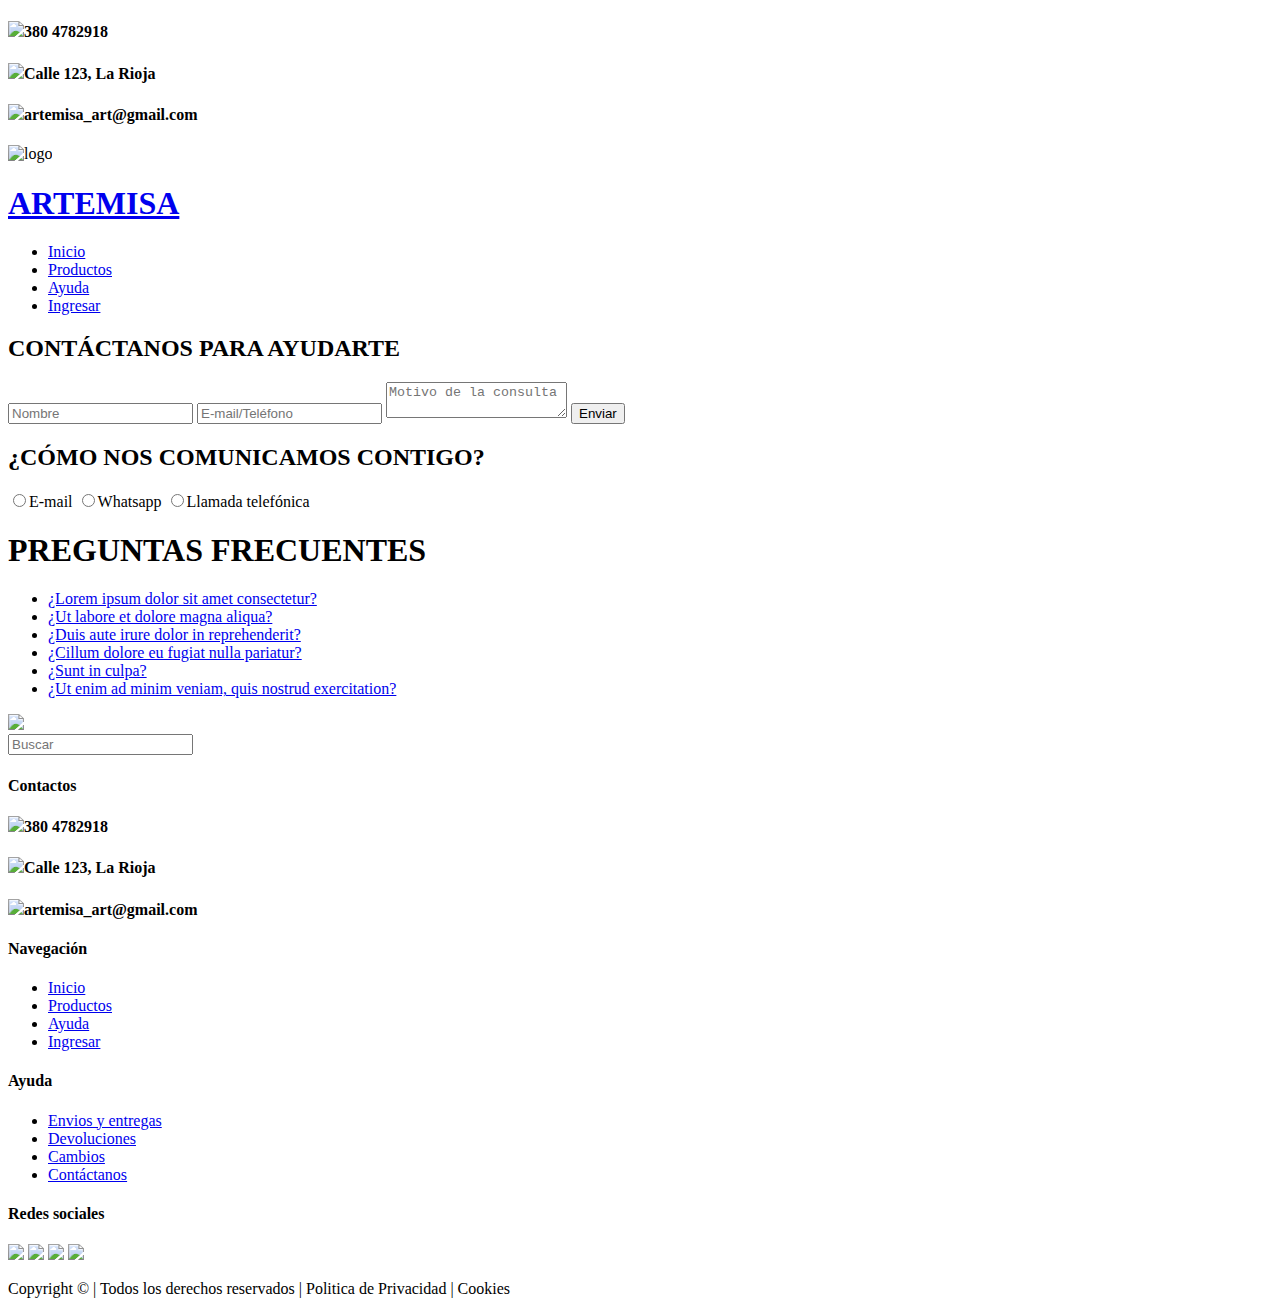
==== Ayuda.html @ eb626da2 "Páginas" ====
<!DOCTYPE html>
<html>
	<head>
		<meta charset="utf-8">
		<meta name="viewport" content="width=device-width, initial-scale=1">
		<meta name="author" content="Valda Ariana-Castillo Oriana">
		<link rel="stylesheet" type="text/css" href="estilos.css"> 
		<title>Artemisa | Ayuda </title>
	</head>
	<body>
		<header class="cabecera">
			<div id="contactos">
				<div class="contacto"><h4><img src="icons/phone.png">380 4782918</h4></div>
				<div class="contacto"><h4><img src="icons/location.png">Calle 123, La Rioja</h4></div>
				<div class="contacto"><h4><img src="icons/email.png">artemisa_art@gmail.com</h4></div>
			</div>
			<div id="logo">
				<img src="img/logo.png" alt="logo">
				<a href="index.html"><h1>ARTEMISA</h1></a>
			</div>
			<nav>
				<ul>
					<li ><a href="index.html">Inicio</a></li>
					<li><a href="Productos.html">Productos</a></li>
					<li class="seleccionado"><a href="Ayuda.html">Ayuda</a></li>
					<li><a href="Ingresar.html">Ingresar</a></li>
				</ul>
			</nav>	
		</header>
		<section id="fondo_form">
			<section id="formularios">
				<div id="form1">
					<form method="get">
						<h2>CONTÁCTANOS PARA AYUDARTE</h2>
						<input type="text" name="nombre" required="required" placeholder="Nombre">
						<input type="text" name="emailocel" required="required" placeholder="E-mail/Teléfono">
						<textarea name="motivo" required="required" placeholder="Motivo de la consulta"></textarea>
						<input type="submit" name="enviar" value="Enviar">
					</form>
				</div>
				<div id="form2">
					<form method="get">
					   <h2>¿CÓMO NOS COMUNICAMOS CONTIGO?</h2>
					   <label>
					     <input type="radio" name="contacto" value="E-mail">E-mail
					   </label>
					   <label>
					     <input type="radio" name="contacto" value="Whatsapp">Whatsapp
					   </label>
					   <label>
					     <input type="radio" name="contacto" value="Llamada telefónica">Llamada telefónica
					   </label>
					</form>
				</div>
			</section>
			<section id="preguntas_frecuentes">
				<h1>PREGUNTAS FRECUENTES</h1>
				<div id="preguntas">
					<ul>
						<li><a href="#">¿Lorem ipsum dolor sit amet consectetur?</a></li>
						<li><a href="#">¿Ut labore et dolore magna aliqua?</a></li>
						<li><a href="#">¿Duis aute irure dolor in reprehenderit?</a></li>
						<li><a href="#">¿Cillum dolore eu fugiat nulla pariatur?</a></li>
						<li><a href="#">¿Sunt in culpa?</a></li>
						<li><a href="#">¿Ut enim ad minim veniam,
						quis nostrud exercitation?</a></li>
					</ul>
					<div id="buscador">
						<img src="img/logoblanco.png">
						<form method="get">
							<input type="text" name="buscador" placeholder="Buscar">
						</form>
					</div>
				</div>	
			</section>
		</section>
			<footer>
			<div id="contenedor_footer">
				<div id="contactos2">
					<div class="titulo"><h4>Contactos</h4></div>
					<div class="contacto2"><h4><img src="icons/phone.png">380 4782918</h4></div>
					<div class="contacto2"><h4><img src="icons/location.png">Calle 123, La Rioja</h4></div>
					<div class="contacto2"><h4><img src="icons/email.png">artemisa_art@gmail.com</h4></div>
				</div>
				<div id="navegacion">
					<div class="titulo"><h4>Navegación</h4></div>
					<div class="menu_footer">
						<ul>
							<li><a href="index.html" class="nav_footer">Inicio</a></li>
							<li><a href="Productos.html" class="nav_footer">Productos</a></li>
							<li><a href="Ayuda.html" class="nav_footer">Ayuda</a></li>
							<li><a href="Ingresar.html" class="nav_footer">Ingresar</a></li>
						</ul>
					</div>
				</div>
				<div id="ayuda">
					<div class="titulo"><h4>Ayuda</h4></div>
					<div class="dudas">
						<ul>
							<li><a href="#" class="duda">Envios y entregas</a></li>
							<li><a href="#" class="duda">Devoluciones</a></li>
							<li><a href="#" class="duda">Cambios</a></li>
							<li><a href="#" class="duda">Contáctanos</a></li>
						</ul>
					</div>
				</div>
				<div id="redes">
					<div class="titulo"><h4>Redes sociales</h4></div>
					<div class="iconos">
						<img src="icons/instagram.png">
						<img src="icons/facebook.png">
						<img src="icons/twitter.png">
						<img src="icons/pinterest.png">
					</div>
				</div>
			</div>
			<div id="copyright">
					<p>Copyright © | Todos los derechos reservados | Politica de Privacidad | Cookies</p>
				</div>
		</footer>
	</body>
</html>
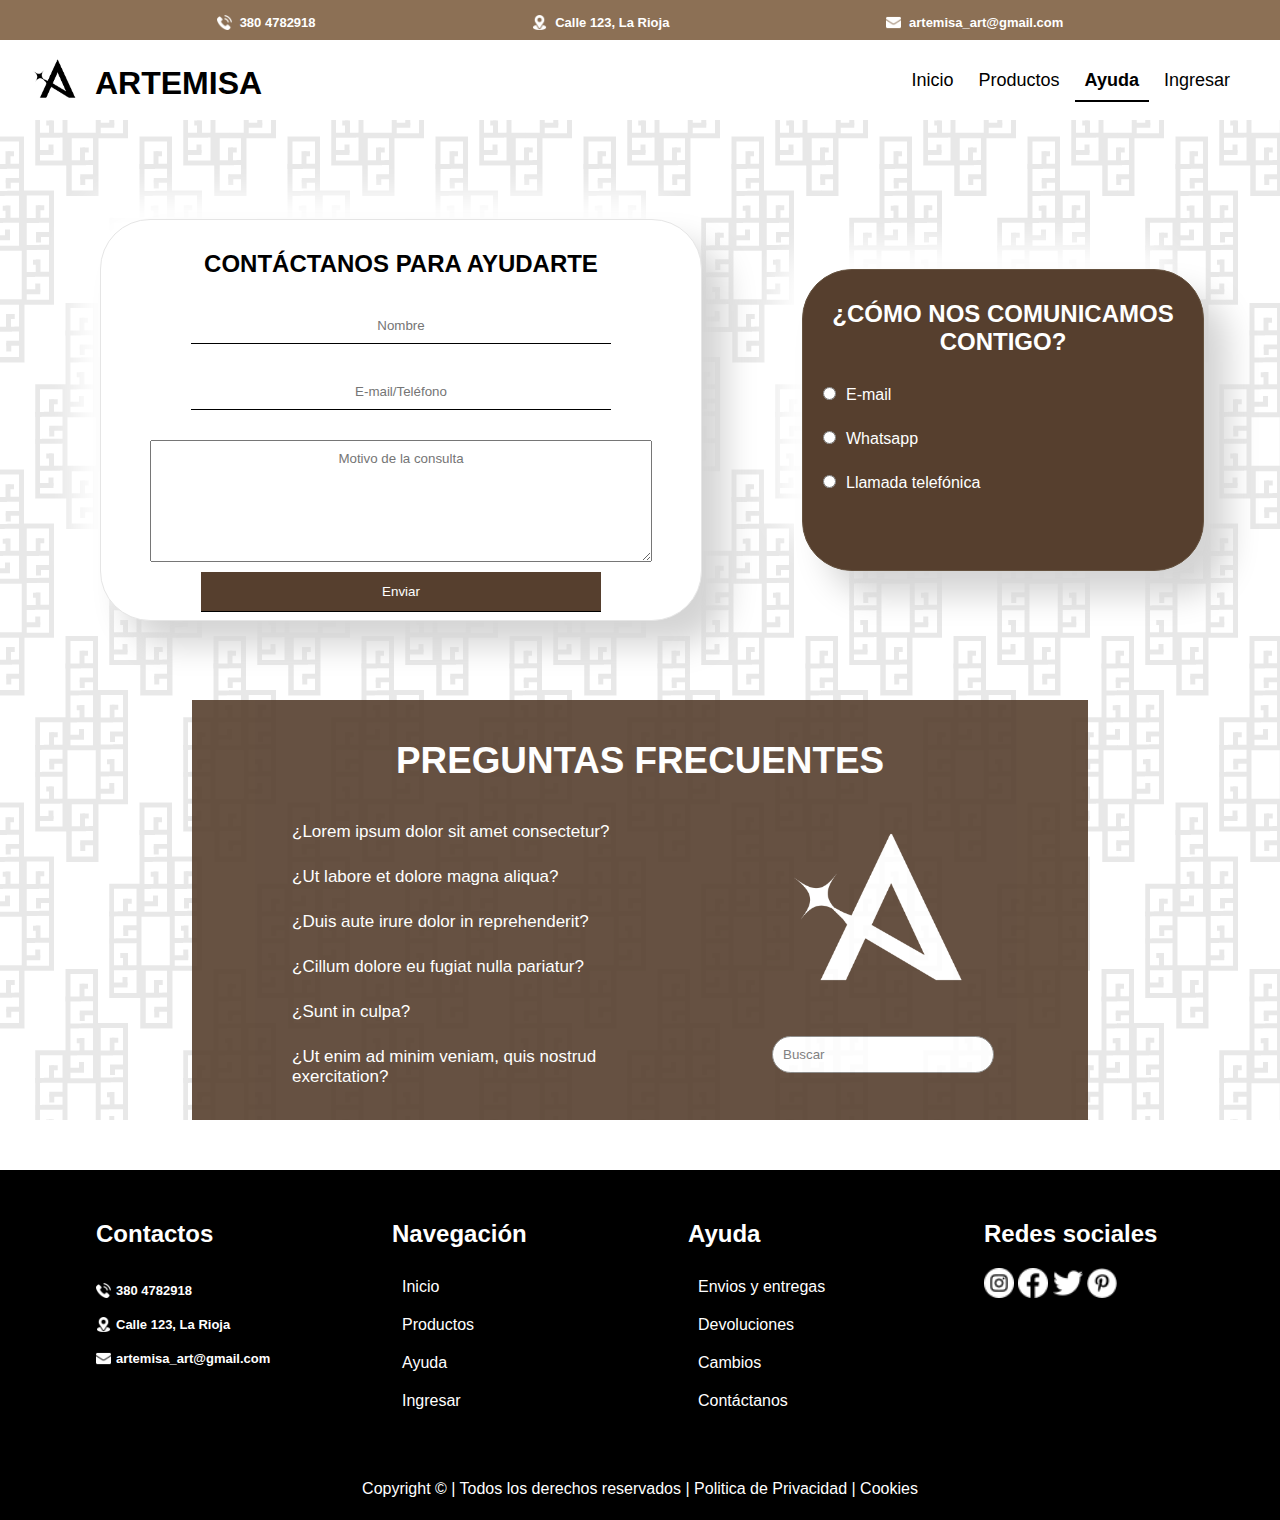
==== commit d45c0092: "logo correction" ====
--- a/Ayuda.html
+++ b/Ayuda.html
@@ -15,7 +15,7 @@
 				<div class="contacto"><h4><img src="icons/email.png">artemisa_art@gmail.com</h4></div>
 			</div>
 			<div id="logo">
-				<img src="img/logo.png" alt="logo">
+				<img src="img/Logo.png" alt="logo">
 				<a href="index.html"><h1>ARTEMISA</h1></a>
 			</div>
 			<nav>
--- a/estilos.css
+++ b/estilos.css
@@ -0,0 +1,804 @@
+*{margin: 0;padding: 0}
+body{
+	font-family: helvetica;
+}
+/*HAEDER*/
+.cabecera{
+	height: 70px;
+}
+#contactos{
+	height: 40px;
+	display: flex;
+	justify-content: space-evenly;
+	background-color: #8c7055;
+}
+.contacto h4{
+	font-size: 13px;
+	color: white;
+	padding-top: 15px;
+	display: inline-flex;
+	align-items: center;
+}
+.contacto img{
+	width: 15px;
+	padding-right: 8px;
+	vertical-align: middle;
+}
+#logo{
+	float: left;
+	display: flex;
+}
+#logo img{
+	padding-top: 8px;
+	width: 50px;
+	padding-left: 30px;
+}
+#logo h1{
+	padding-top: 25px;
+	padding-left: 15px;
+	color: black;
+}
+#logo a{
+	text-decoration:none;
+}
+nav{
+	float: right;
+	height: 60px;
+	font-size: 18px;
+	margin-right: 30px;
+}
+ul{
+	list-style: none;
+	padding: 10px;
+	margin-top: 20px;
+}
+li{
+	display: inline;
+	padding: 10px;	
+}
+li a{
+	text-decoration: none; 
+	color: black;
+}
+li a:hover{color: #563F2E}
+
+.seleccionado{
+	font-weight: bold;
+	border-bottom: 2px solid black;
+}
+/*PÁGINA DE INICIO*/
+
+/*BANNER 1*/
+
+#banner1{
+	height: 300px;
+	background-image: url(img/oferta1-01.jpeg);
+	margin-top: 20px;
+}
+#banner1 img{
+	height: 100%;
+	object-fit: cover;
+}
+.texto{
+	width: 300px;
+	padding-left: 100px;
+	padding-top: 45px;
+}
+#banner1 h1{
+	font-size: 4em;
+	margin-bottom: 10px;
+	color: white;
+}
+#banner1 h2{margin-bottom: 20px; color:#3B2B20}
+#banner1 p{
+	font-weight: bold;
+	color: #282827;
+}
+/*CATEGORIAS*/
+#categorias{
+	height: 80px;
+	width: 50%;
+	margin: 0 auto;
+	margin-top: 60px;
+	display: flex;	
+	justify-content: space-evenly;
+}
+.icono{
+	margin-top: 10px;
+	border-radius: 50%;
+	background-color: #563F2E;
+	width: 70px;
+	height: 70px;
+}
+.icono img{
+	width: 40px;
+	margin-left: 15px;
+	margin-top: 15px;
+}
+.categ{
+	text-align: center;
+	margin-top: 10px;
+}
+.categ a{
+	text-decoration: none;
+	color: #563F2E;
+	font-weight: bold;
+	font-size: 18px;
+
+}
+/*SOBRE_NOSOTROS*/
+
+#sobre_nosotros{
+	height: 500px;
+	width: 100%;
+	margin-top: 80px;
+	background-image: url(img/escult.png);
+	position: relative;
+}
+#sobre_nosotros #cuadro{
+	height: 70%;
+	width: 70%;
+	background-color: rgba(0, 0, 0, .5);
+	position: absolute;
+	left: 200px;
+	top:80px;
+	color: white;
+	display: flex;
+	align-items: center;
+}
+#cuadro .info{
+	width: 350px;
+	padding-top: 10px;
+	padding-left: 100px;
+}
+#cuadro .info h1{
+	font-size: 2.5em;
+	margin-bottom: 10px;
+}
+#cuadro .logo img{
+	width: 300px;
+	margin-left: 80px;
+}
+/*PRODUCTOS DESTACADOS*/
+#destacados{
+	height: 500px;
+	width: 80%;
+	margin: 0 auto;
+	margin-top: 60px;
+	padding-top: 50px;
+	position: relative;
+}
+#encabezado {
+	text-align: center;
+	margin-bottom: 50px;
+	font-size: 1.5em;
+}
+#destacado{
+	display: flex;
+	justify-content: space-evenly;
+}
+#destacado img{
+	height: 300px;
+	width: 300px;
+	object-fit: cover;
+}
+.flechas {
+	width: 120px;
+	height: 60px;
+	display: flex;
+	margin: 0 auto;
+	margin-top: 20px;
+}
+.flechas .arrow{
+	background-color:black;
+	color: white;
+	padding: 10px;
+	border: none;
+	margin-right: 2px;
+	margin-top: 20px;
+}
+.arrow {
+  position: absolute;
+  top: 50%;
+  transform: translateY(-50%);
+  background-color: #5DBF00;
+  color: white;
+  padding: 10px;
+  border: none;
+  font-size: 20px;
+}
+.left-arrow {
+  left: 10px;
+}
+.right-arrow {
+  right: 10px;
+}
+.flechas .arrow:hover{background-color: #5F402B; cursor: pointer;}
+
+/*BANNER 2*/
+#banner2{
+	height: 300px;
+	background-image: url(img/aros3-fondo.jpeg);
+	object-fit: cover;
+}
+#banner2 h1{
+	font-size: 3em;
+	margin-bottom: 10px;
+	color: white;
+}
+#banner2 h2{
+	font-size: 1.5em;
+	margin-bottom: 20px;
+	color: #490E03;
+}
+#banner2 a{
+	text-decoration: none;
+	color: white; 
+	border-radius: 50px;
+	border: 1px solid white;
+	padding: 10px;
+}
+#banner2 a:hover{background-color: #490E03; border: none;}
+
+/*NUEVOS LANZAMIENTOS*/
+#lanzamientos{
+	height: 900px;
+	width: 80%;
+	margin: 0 auto;
+	margin-top: 60px;
+	padding-top: 20px;
+}
+#encabezado2{
+	text-align: center;
+	font-size: 1.5em;
+	margin-bottom: 20px;
+}
+.cajas{
+	display: flex;
+	justify-content: space-between;
+	flex-wrap: wrap;
+	margin-left: 120px;
+	margin-right: 120px;
+	margin-bottom: 20px;
+}
+.caja{margin-bottom: 20px;}
+.caja img{
+	width: 350px;
+	height: 350px;
+	object-fit: cover;
+	margin-top: 20px;
+}
+.caja h3{
+	margin-top: 10px;
+	margin-bottom: 15px;
+}
+.caja a{
+	text-decoration: none;
+	color: white;
+	background-color: black;
+	border-radius: 50px;
+	padding: 10px;
+}
+.caja a:hover{background-color: #5F402B; color: white;}
+
+#info_compra{
+	height: 100px;
+	background-color: #A4794F;
+	margin-top: 120px;
+	display: flex;
+	justify-content: space-evenly;
+}
+.items{
+	width: 220px;
+	display: flex;
+	align-items: center;	
+}
+.items h4{color: white;margin-left: 10px}
+.items img{
+	border: 1px solid white;
+	border-radius: 50%;
+	padding: 12px;
+	margin-left: 10px;
+}
+#staff{
+	height: 500px;
+	width: 60%;
+	margin: 0 auto;
+	margin-top: 60px;
+}
+#encabezado3{
+	font-size: 1.5em;
+	text-align: center;
+	margin-bottom: 30px;
+}
+.miembros{
+	display: flex;
+	justify-content: space-evenly;	
+}
+.miembro{
+	background-color: #5F402B;
+	padding-bottom:45px;
+}
+.miembro img{
+	width: 250px;
+}
+.miembro h4{
+	text-align: center;
+	color: white;
+	margin-top: 40px;
+	font-size: 1.5em;
+}
+.miembro p{
+	text-align: center;
+	color: white;
+	margin-top: 20px;
+	margin-bottom: 20px;
+}
+.miembro a{
+	text-decoration: none;
+	text-align: center;
+	border-radius: 50px;
+	background-color: #2E2118;
+	color: white;
+	padding: 8px;
+	font-size: 12px;
+	margin-left: 93px;
+}
+.miembro a:hover{
+	background-color: black;
+}
+#registro{
+	height: 250px;
+	width: 60%;
+	margin: 0 auto;
+	margin-top: 100px;
+}
+#texto{
+	text-align: center;
+}
+#texto h3{
+	padding-top: 30px;
+	margin-bottom: 10px;
+}
+#texto p{
+	margin-bottom: 20px;
+	color: #848381;
+	font-weight: bold;
+}
+form{
+	text-align: center;
+}
+input[type="text"]{
+	width: 500px;
+	padding: 10px;
+	border: 1px solid #848381;
+	border-radius: 50px ;
+}
+#tyc p{
+	text-align: center;
+	margin-top: 20px;
+	font-size: 12px;
+	color: #848381;
+}
+footer{
+	width: 100%;
+	height: 350px;
+	background-color: black;
+}
+#contenedor_footer{
+	color: white;
+	display: flex;
+	justify-content: space-evenly;
+	padding-top:50px ;
+}
+#contactos2{
+	width: 200px;
+}
+.titulo{
+	font-size: 1.5em;
+	margin-bottom: 20px;
+}
+.contacto2 img{
+	width: 15px;
+	vertical-align: middle;
+	padding-right: 5px;
+}
+.contacto2 h4{
+	font-size: 13px;
+	color: white;
+	padding-top: 15px;
+	display: inline-flex;
+	align-items: center;
+}
+#navegacion{
+	width: 200px;
+}
+.menu_footer ul{
+	padding: 0;
+	margin: 0;
+}
+.menu_footer ul li{
+	list-style: none;
+	display: block;
+}
+.nav_footer{
+	color: white;
+}
+.nav_footer:hover{color: lightgrey;}
+
+#ayuda{
+	width: 200px;
+}
+.dudas ul{
+	margin: 0;
+	padding: 0;
+}
+.dudas ul li{
+	list-style: none;
+	display: block;
+}
+.duda{
+	color: white;
+}
+.duda:hover{color: lightgrey;}
+
+#redes{
+	width: 200px;
+}
+#redes .iconos{
+	width: 200px;
+}
+#redes .iconos img{
+	width: 30px;
+}
+#copyright{
+	color: white;
+	text-align: center;
+	margin-top: 60px;
+}
+/*PÁGINA DE AYUDA*/
+#fondo_form{
+	background-image: url(img/patron.png);
+	margin-top: 50px;
+}
+#formularios{
+	display: flex;
+	height: 500px;
+	width: 100%;
+	align-items: center;
+}
+#form1 form{
+	width: 600px;
+	height: 400px;
+	margin-top: 100px;
+	margin-left: 100px;
+	border: 0.5px solid #E5E5E5;
+	border-radius: 50px;
+	background: #ffffff;
+	box-shadow:  24px 24px 32px #d4d4d4,
+    -24px -24px 32px #ffffff;
+}
+#form1 input{ 
+	display:block;
+	width: 400px;
+	margin: 0 auto;
+	margin-bottom: 30px;
+	text-align: center;
+	border: 0px;
+	border-bottom: 1px solid black;
+	border-radius: 0px;
+}
+textarea{
+	display: block;
+	margin: 0 auto;
+	margin-bottom: 10px;
+	height: 100px;
+	width: 80%;
+	text-align: center;
+	font-family: helvetica;
+	padding: 10px;
+}
+input[type="submit"]{
+	border: none;
+	padding: 12px;
+	color: white;
+	background-color: #563F2E;
+}
+input[type="submit"]:hover{
+	background-color: #3C2C21;
+}
+#formularios h2{
+	margin-bottom: 30px;
+	margin-top: 30px;
+}
+#form2 form{
+	width: 400px;
+	height: 300px;
+	margin-top: 100px;
+	margin-left: 100px;
+	color: white;
+	border: 0.5px solid #65523F;
+	border-radius: 50px;
+	background: #563F2E;
+	box-shadow:  24px 24px 32px #d4d4d4,
+    -24px -24px 32px #ffffff;
+	display: flex;
+  	flex-direction: column;
+  	align-items: flex-start;
+}
+#form2 input[type="radio"],
+#form2 label {
+  margin-bottom: 20px;
+}
+#form2 input[type="radio"] {
+  margin-right: 10px; 
+  margin-left: 20px;
+}
+#form2 label {
+  margin-bottom: 10px; 
+}
+#preguntas_frecuentes{
+	height: 420px;
+	width: 70%;
+	background-color: rgba(86, 63, 46, 1.2);
+	margin: 0 auto;
+	margin-top: 80px;
+	margin-bottom: 50px;
+	opacity: 0.9;
+}
+#preguntas_frecuentes h1{
+	font-size: 2.3em;
+	text-align: center;
+	padding-top:40px;
+	color: white;
+}
+#preguntas{
+	display: flex;
+	margin-bottom: 50px;
+}
+#preguntas ul{
+	list-style: none;
+	margin-left: 80px;
+}
+#preguntas ul li{
+	display: block;
+	margin-bottom: 5px;
+}
+#preguntas a{
+	color: white;
+	font-size: 17px;
+}
+#buscador img{
+	width: 200px;
+	height: 250px;
+	margin-left: 100px;
+	margin-right: 110px;
+
+}
+input[type="text"]{
+	width: 200px;
+}
+/*MENU DE PRODUCTOS*/
+#menu {
+	float: left;
+	background-color: #5F402B;
+	width: 22%;
+	height: 300px;
+	margin-left: 20px;
+	margin-top: 20px;
+	margin-bottom: 90px;
+	position: sticky;
+	top: 20px;
+}
+#menu ul li{
+	list-style: none;
+	display: block;
+	margin-left: 10px;
+	font-weight: bold;
+	margin-bottom: 10px;
+}
+#titlem {
+	font-size: 30px;
+	margin-bottom: 20px;
+	color: white;
+}
+#menu a {
+	text-decoration: none;
+	color: white;
+}
+.lista:hover {
+	background-color: #8c7055;
+	color: black;
+	cursor: pointer;
+}
+/*PRODUCTOS*/
+#patron {
+	margin-top: 20px;
+	width: 100%;
+	height: 120px;
+	background-image: url(img/patron2.png);
+	background-size: cover;
+}
+#barra {
+	margin-top: 30px; 
+	float: right;
+	width: 70%;
+	margin-right: 30px;
+}
+#barra h1 {
+	font-size: 50px;
+	margin-bottom: 30px;
+}
+.flex {
+	display: flex;
+	flex-wrap: wrap;
+	justify-content: space-between;
+}
+.cajasp {
+	padding-top: 30px;
+	margin: 0 auto;
+	margin-bottom: 30px;
+}
+.cajasp h2 {
+	font-size: 30px;
+	padding-bottom: 20px; 
+}
+.cajitap {
+	margin-bottom: 20px;
+}
+.cajitap img {
+	width: 280px;
+	height: 280px;
+	object-fit: cover;
+}
+.Nombre {
+	font-weight: bold;
+	font-size: 20px;
+	margin-top: 10px;
+}
+.descripcion {
+	font-weight: bold;
+	font-size: 15px;
+	color: #6a6a6a;
+	margin-top: 5px;
+}
+.precio {
+	font-weight: bold;
+	font-size: 18px;
+	color: #563f2e;
+	margin-top: 5px;
+}
+.ver {
+	margin-top: 10px;
+	float: right;
+	background-color: black;
+	border-radius: 50px;
+	padding: 10px;
+}
+.ver a {
+	text-decoration: none;
+	color: white;
+}
+.ver:hover{background-color: #5F402B; color: white;}
+#bod {
+	width: 100%;
+	height: 235em;
+}
+/*INICIO DE SESIÓN*/
+.iniciarf {
+	width: 100%;
+	height: 485px;
+	background-image: url(img/patron.png);
+	padding-top: 140px;
+	position: absolute;
+	z-index: -2;
+}
+#circle {
+	position: absolute;
+	margin-top: -110px;
+	margin-left: 105px;
+	background-color: white;
+	border-radius: 100px;
+	padding: 10px;
+}
+#circle img {
+	border-radius: 100px;
+	width: 180px;
+	height: 180px; 
+}
+.cajain {
+	background-color: #2d2017;
+	width: 30%;
+	height: 380px;
+	margin: 0 auto;
+	border-radius: 50px;
+	padding: 20px;
+	text-align: center;
+	box-shadow:  24px 24px 32px #d4d4d4;
+}
+#registrarse a {
+	text-decoration: none;
+	color: white;
+	font-size: 12px;
+}
+#cajasin {
+	width: 95%;
+	margin: 0 auto;
+	margin-top: 100px;
+}
+#cajasin input[type="text"],#cajasin input[type="password"] {
+	display:block;
+	margin: 0 auto;
+	margin-bottom: 30px;
+	text-align: center;
+	width: 350px;
+	padding: 10px;
+	border: 0px;
+	border-bottom: 3px solid white;
+	border-radius: 0px;
+	background-color: #2d2017;
+	color: white;
+}
+#cajasin label {
+	color: white;
+	font-size: 28px;
+	float: left;
+	font-weight: bold;
+	margin-left: 10px;
+}
+#cajasin input[type="submit"],#cajasre button {
+	border: none;
+	padding: 10px;
+	border-radius: 50px;
+	color: white;
+	background-color: #563F2E;
+	margin-bottom: 20px;
+}
+#cajasin input[type="submit"]:hover,#cajasre button:hover {
+	background-color: black;
+	cursor: pointer;i
+}
+/*REGISTRO*/
+#cajasre {
+	width: 95%;
+	margin: 0 auto;
+	margin-top: 15px;
+}
+#cajasre input[type="text"],#cajasre input[type="password"] {
+	display:block;
+	margin: 0 auto;
+	margin-bottom: 20px;
+	text-align: center;
+	width: 350px;
+	padding: 5px;
+	border: 0px;
+	border-bottom: 3px solid white;
+	border-radius: 0px;
+	background-color: #2d2017;
+	color: white;
+}
+#cajasre label {
+	color: white;
+	font-size: 20px;
+	float: left;
+	font-weight: bold;
+	margin-left: 10px;
+	margin-bottom: 10px;
+}
+#circler {
+	position: absolute;
+	margin-top: -130px;
+	margin-left: 103px;
+	background-color: #2d2017;
+	border-radius: 100px;
+	padding: 12px;
+	z-index: -1;
+}
+#circler img {
+	border-radius: 100px;
+	width: 180px;
+	height: 180px;
+	object-fit: cover;
+}	
+
+
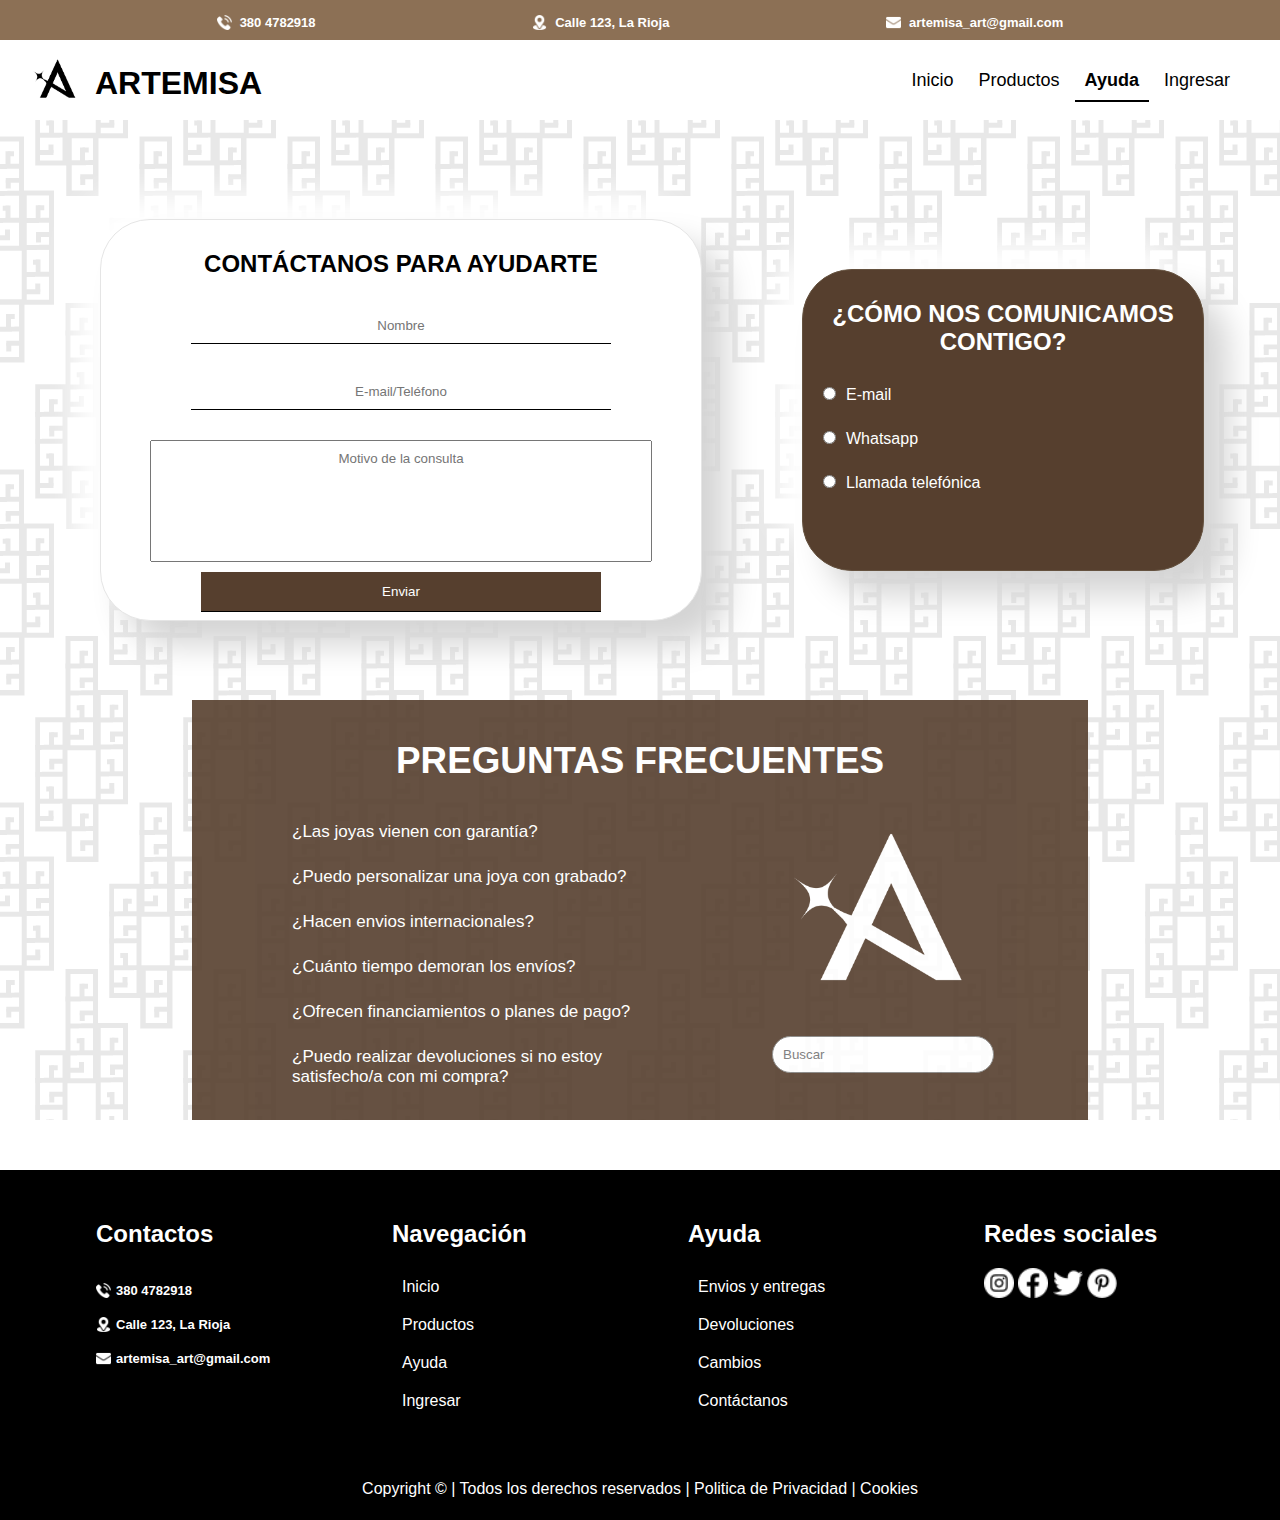
==== commit 063b290b: "text corrections" ====
--- a/Ayuda.html
+++ b/Ayuda.html
@@ -3,6 +3,7 @@
 	<head>
 		<meta charset="utf-8">
 		<meta name="viewport" content="width=device-width, initial-scale=1">
+		<link rel="shortcut icon" href="img/Logo.png" type="image/x-icon">
 		<meta name="author" content="Valda Ariana-Castillo Oriana">
 		<link rel="stylesheet" type="text/css" href="estilos.css"> 
 		<title>Artemisa | Ayuda </title>
@@ -57,13 +58,12 @@
 				<h1>PREGUNTAS FRECUENTES</h1>
 				<div id="preguntas">
 					<ul>
-						<li><a href="#">¿Lorem ipsum dolor sit amet consectetur?</a></li>
-						<li><a href="#">¿Ut labore et dolore magna aliqua?</a></li>
-						<li><a href="#">¿Duis aute irure dolor in reprehenderit?</a></li>
-						<li><a href="#">¿Cillum dolore eu fugiat nulla pariatur?</a></li>
-						<li><a href="#">¿Sunt in culpa?</a></li>
-						<li><a href="#">¿Ut enim ad minim veniam,
-						quis nostrud exercitation?</a></li>
+						<li><a href="#">¿Las joyas vienen con garantía?</a></li>
+						<li><a href="#">¿Puedo personalizar una joya con grabado?</a></li>
+						<li><a href="#">¿Hacen envios internacionales?</a></li>
+						<li><a href="#">¿Cuánto tiempo demoran los envíos?</a></li>
+						<li><a href="#">¿Ofrecen financiamientos o planes de pago?</a></li>
+						<li><a href="#">¿Puedo realizar devoluciones si no estoy satisfecho/a con mi compra?</a></li>
 					</ul>
 					<div id="buscador">
 						<img src="img/logoblanco.png">
--- a/estilos.css
+++ b/estilos.css
@@ -82,7 +82,7 @@
 .texto{
 	width: 300px;
 	padding-left: 100px;
-	padding-top: 45px;
+	padding-top: 40px;
 }
 #banner1 h1{
 	font-size: 4em;
@@ -93,6 +93,7 @@
 #banner1 p{
 	font-weight: bold;
 	color: #282827;
+	font-size: 14px;
 }
 /*CATEGORIAS*/
 #categorias{
@@ -497,6 +498,7 @@
 	text-align: center;
 	font-family: helvetica;
 	padding: 10px;
+	resize: none;
 }
 input[type="submit"]{
 	border: none;
@@ -756,7 +758,7 @@
 }
 #cajasin input[type="submit"]:hover,#cajasre button:hover {
 	background-color: black;
-	cursor: pointer;i
+	cursor: pointer;
 }
 /*REGISTRO*/
 #cajasre {
